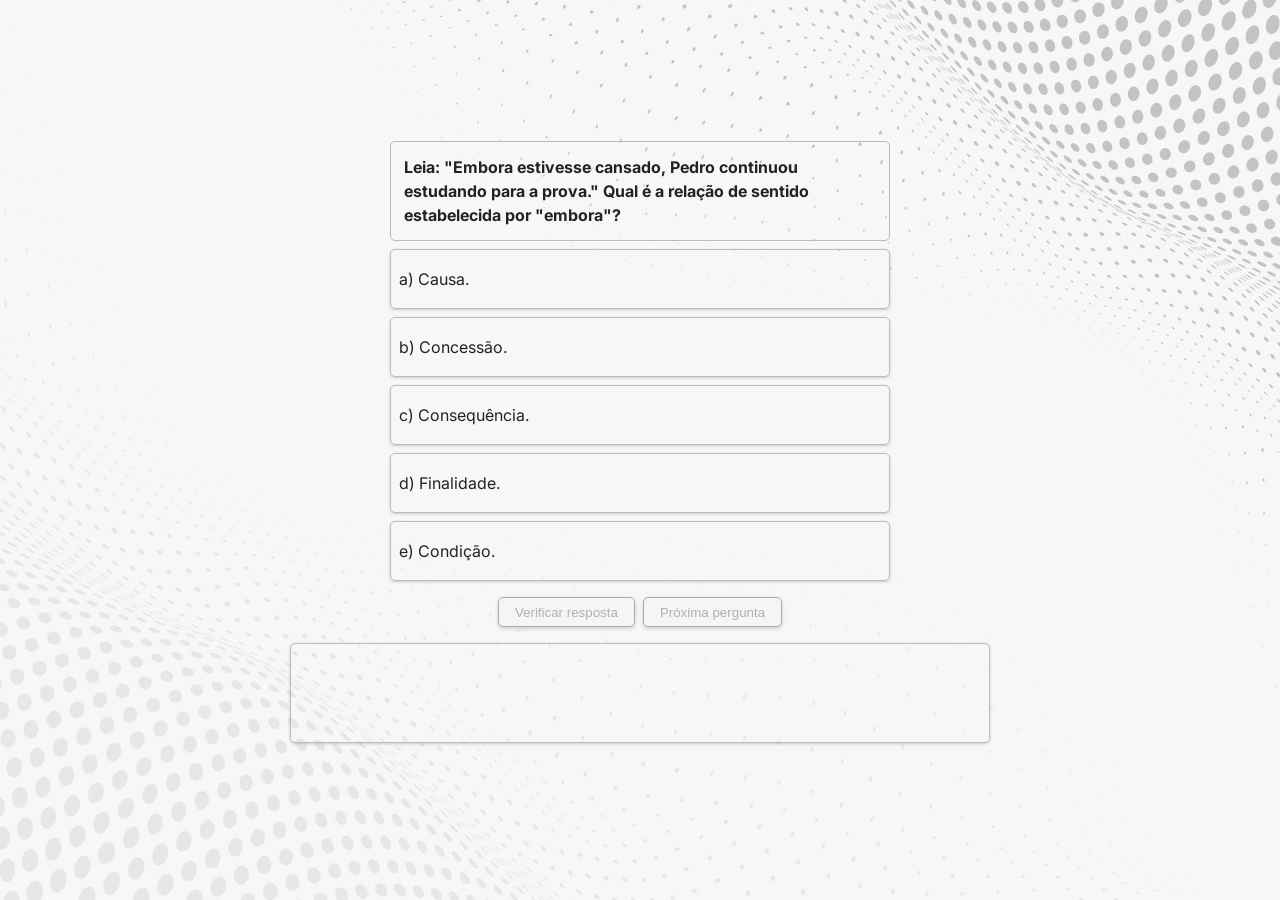
==== portugues.html @ 6d5103ff "Primeiro commit" ====
<!DOCTYPE html>
<html lang="pt-BR">

<head>
  <meta charset="UTF-8">
  <meta name="viewport" content="width=device-width, initial-scale=1.0">

  <script src="portugues-perguntas3.js" defer></script>
  <script src="portugues.js" defer></script>

  <link rel="stylesheet" href="portugues.css">
  <link rel="preconnect" href="https://fonts.googleapis.com">
  <link rel="preconnect" href="https://fonts.gstatic.com" crossorigin>
  <link href="https://fonts.googleapis.com/css2?family=Inter:wght@400;500;600;700&display=swap" rel="stylesheet">

  <title>Quiz - Português</title>
</head>

<body>

  <div class="quiz">

    <div id="question"></div>

    <div class="buttons">
      <button id="verifyQuestion">Verificar resposta</button>
      <button id="nextQuestion">Próxima pergunta</button>
    </div>

    <div id="result"></div>



  </div>

</body>

</html>
---- portugues.css ----
* {
  margin: 0;
  box-sizing: border-box;
}

body {
  font-family: "Inter", sans-serif;
}

.quiz {
  width: 100%;
  height: 100vh;
  display: flex;
  flex-direction: column;
  align-items: center;
  justify-content: center;
  gap: .8rem;
  background-image: url("./images/background-questions.jpg");
  background-size: cover;
  background-position: center;
  background-repeat: no-repeat;
}

#question {
  display: flex;
  justify-content: center;
}

.quiz h1 {
  text-align: center;
  font-size: 15px;
}

.questionDivCSS {
  width: 90%;
  color: rgb(35, 35, 35);
  display: flex;
  flex-direction: column;
  justify-content: center;
  gap: .5rem;
}

.enunciadoCSS {
  padding: 0 .8rem;
  line-height: 1.5;
  font-weight: bold;
  height: 160px;
  border: 1px solid rgb(188, 187, 187);
  border-radius: 5px;
  display: flex;
  justify-content: center;
  align-items: center;
}

.alternativeCSS {
  display: flex;
  align-items: center;
  padding: .5rem;
  height: 80px;
  border: 1px solid rgb(188, 187, 187);
  border-radius: 5px;
  box-shadow: 0 1px 3px rgba(0, 0, 0, 0.18);
}

.buttons {
  width: 90%;
  display: flex;
  justify-content: center;
  gap: .5rem;
  margin: 1rem;

}

.buttons button {
  padding: .4rem 1rem;
  border: 1px solid #aaa;
  border-radius: 5px;
  background-color: #f5f5f5;
  cursor: pointer;
  box-shadow: 0 2px 4px rgba(0, 0, 0, 0.15);
  transition: .2s;
}

.resultCSS {
  width: 90%;
  height: 170px;
  border-radius: 5px;
  border: 1px solid rgb(188, 187, 187);
  margin-bottom: 1rem;
  box-shadow: 0 1px 3px rgba(0, 0, 0, 0.18);
}

.finalCSS {
  width: 90%;
  height: 150px;
  border-radius: 5px;
  border: 1px solid grey;
  display: flex;
  justify-content: center;
  align-items: center;
}

.certa {
  color: #28a745;

  border: 1px solid #28a745;
  box-shadow: 0 2px 5px rgba(0, 128, 0, 0.2);
}

.errada {
  color: #c82333;

  border: 1px solid #dc3545;
  box-shadow: 0 2px 5px rgba(220, 53, 69, 0.2);
}

.resultadoCerto,
.resultadoErrado {
  max-width: 90%;
  height: 170px;
  border-radius: 5px;
  padding: 0 1rem;
  line-height: 1.5;
  display: flex;
  align-items: center;
  color: white;
  margin-bottom: 1rem;
}

.resultadoErrado {
  background-color: #dc3545;
}

.resultadoCerto {
  background-color: #28a745;
}

.selected {
  background-color: #dcdcdc;
}

.resultDivCSS {
  border: 1px solid gray;
  width: 90%;
  height: 250px;
  padding: 1rem;
  border-radius: 7px;
  color: rgb(35, 35, 35);
  display: flex;
  justify-content: center;
  align-items: center;
  margin: 0 auto;
  line-height: 1.5;
}

@media (min-width: 769px) {


  .quiz h1 {
    margin: 2rem;
    font-size: 25px
  }

  .questionDivCSS {
    width: 500px;
  }

  .resultCSS {
    width: 700px;
    height: 100px;
  }

  .resultadoCerto,
  .resultadoErrado {
    width: 700px;
    height: 100px;
  }

  .alternativeCSS:hover {
    background-color: #dcdcdc;
    cursor: pointer;
  }

  .alternativeCSS {
    height: 60px;
  }

  .enunciadoCSS {
    height: 100px;
  }

  .buttons {
    margin: .2rem;
  }


  .finalCSS {
    width: 400px;
    height: 150px;
  }

  .resultDivCSS {
    width: 400px;
    height: 250px;

  }


}
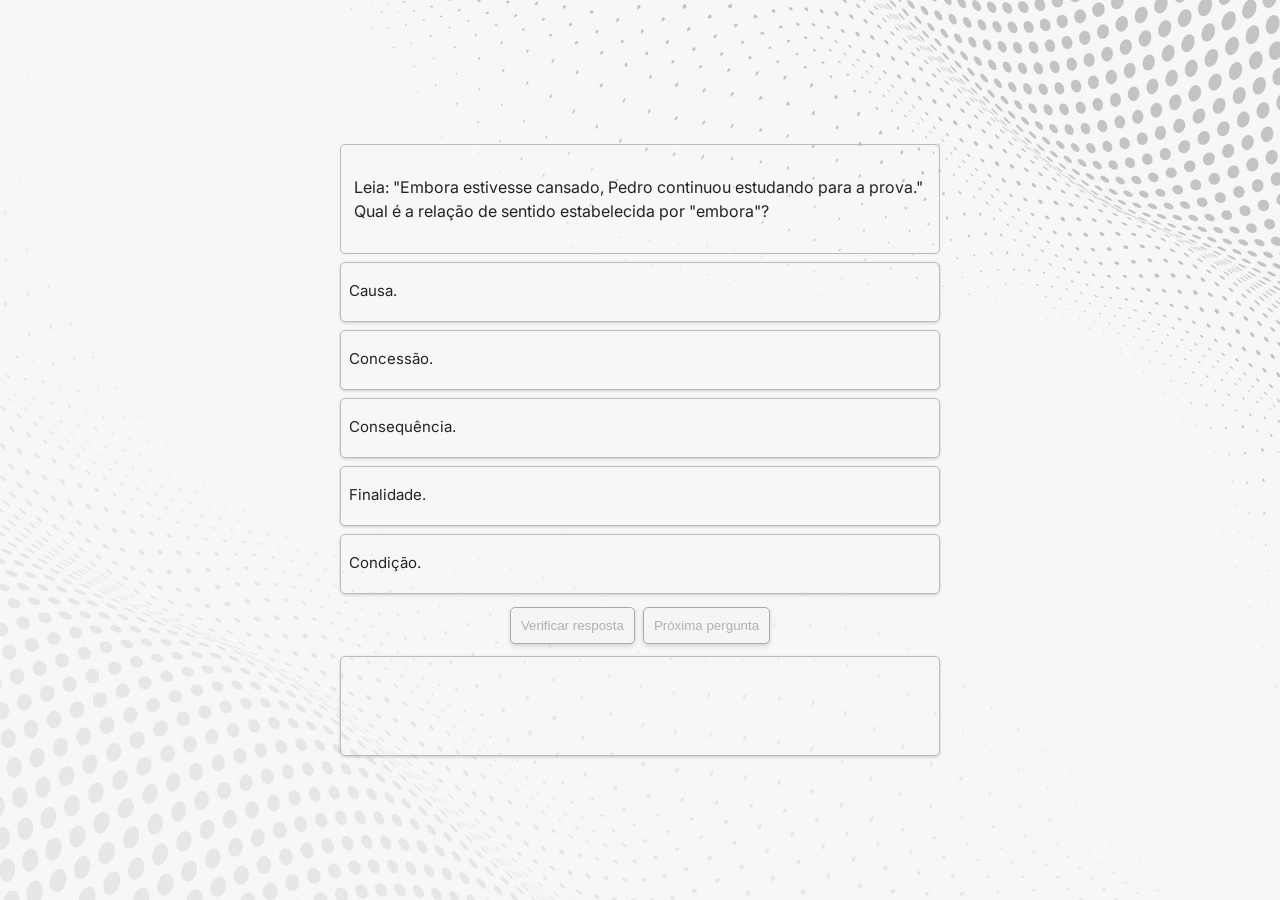
==== commit 9a9df690: "Initial commit" ====
--- a/portugues.html
+++ b/portugues.html
@@ -5,7 +5,7 @@
   <meta charset="UTF-8">
   <meta name="viewport" content="width=device-width, initial-scale=1.0">
 
-  <script src="portugues-perguntas3.js" defer></script>
+  <script src="portugues-perguntas.js" defer></script>
   <script src="portugues.js" defer></script>
 
   <link rel="stylesheet" href="portugues.css">
--- a/portugues.css
+++ b/portugues.css
@@ -5,11 +5,11 @@
 
 body {
   font-family: "Inter", sans-serif;
+
 }
 
 .quiz {
-  width: 100%;
-  height: 100vh;
+  height: 100dvh;
   display: flex;
   flex-direction: column;
   align-items: center;
@@ -19,6 +19,7 @@
   background-size: cover;
   background-position: center;
   background-repeat: no-repeat;
+
 }
 
 #question {
@@ -32,31 +33,36 @@
 }
 
 .questionDivCSS {
-  width: 90%;
   color: rgb(35, 35, 35);
   display: flex;
   flex-direction: column;
   justify-content: center;
+  align-items: center;
   gap: .5rem;
 }
 
 .enunciadoCSS {
+  width: 90%;
+  height: 150px;
+  margin: 0 1rem;
   padding: 0 .8rem;
-  line-height: 1.5;
-  font-weight: bold;
-  height: 160px;
   border: 1px solid rgb(188, 187, 187);
   border-radius: 5px;
   display: flex;
   justify-content: center;
   align-items: center;
+  line-height: 1.5;
 }
 
 .alternativeCSS {
+  height: 60px;
+  width: 90%;
+  font-size: 15px;
+  margin: 0 1rem;
+  line-height: 1.5;
+  padding: 0 .5rem;
   display: flex;
   align-items: center;
-  padding: .5rem;
-  height: 80px;
   border: 1px solid rgb(188, 187, 187);
   border-radius: 5px;
   box-shadow: 0 1px 3px rgba(0, 0, 0, 0.18);
@@ -67,26 +73,24 @@
   display: flex;
   justify-content: center;
   gap: .5rem;
-  margin: 1rem;
 
 }
 
 .buttons button {
-  padding: .4rem 1rem;
   border: 1px solid #aaa;
   border-radius: 5px;
   background-color: #f5f5f5;
   cursor: pointer;
   box-shadow: 0 2px 4px rgba(0, 0, 0, 0.15);
   transition: .2s;
+  padding: 10px;
 }
 
 .resultCSS {
+  height: 120px;
   width: 90%;
-  height: 170px;
   border-radius: 5px;
   border: 1px solid rgb(188, 187, 187);
-  margin-bottom: 1rem;
   box-shadow: 0 1px 3px rgba(0, 0, 0, 0.18);
 }
 
@@ -102,29 +106,26 @@
 
 .certa {
   color: #28a745;
-
   border: 1px solid #28a745;
   box-shadow: 0 2px 5px rgba(0, 128, 0, 0.2);
 }
 
 .errada {
   color: #c82333;
-
   border: 1px solid #dc3545;
   box-shadow: 0 2px 5px rgba(220, 53, 69, 0.2);
 }
 
 .resultadoCerto,
 .resultadoErrado {
-  max-width: 90%;
-  height: 170px;
+  width: 90%;
+  height: 120px;
+  padding: .5rem;
+  line-height: 1.5;
   border-radius: 5px;
-  padding: 0 1rem;
-  line-height: 1.5;
   display: flex;
   align-items: center;
   color: white;
-  margin-bottom: 1rem;
 }
 
 .resultadoErrado {
@@ -142,68 +143,42 @@
 .resultDivCSS {
   border: 1px solid gray;
   width: 90%;
-  height: 250px;
-  padding: 1rem;
+  height: 200px;
+  padding: 0 .5rem;
+  line-height: 1.5;
   border-radius: 7px;
   color: rgb(35, 35, 35);
   display: flex;
   justify-content: center;
   align-items: center;
-  margin: 0 auto;
-  line-height: 1.5;
 }
 
 @media (min-width: 769px) {
-
-
-  .quiz h1 {
-    margin: 2rem;
-    font-size: 25px
+  .alternativeCSS:hover {
+    background-color: rgb(161, 160, 160);
+    cursor: pointer;
+    transition: background-color 0.3s ease;
+    transform: scale(1.01);
   }
 
-  .questionDivCSS {
-    width: 500px;
+  .enunciadoCSS {
+    height: 110px;
+    width: 600px;
+  }
+
+  .alternativeCSS {
+    width: 600px;
   }
 
   .resultCSS {
-    width: 700px;
     height: 100px;
+    width: 600px;
   }
 
   .resultadoCerto,
   .resultadoErrado {
-    width: 700px;
+    width: 600px;
     height: 100px;
-  }
-
-  .alternativeCSS:hover {
-    background-color: #dcdcdc;
-    cursor: pointer;
-  }
-
-  .alternativeCSS {
-    height: 60px;
-  }
-
-  .enunciadoCSS {
-    height: 100px;
-  }
-
-  .buttons {
-    margin: .2rem;
-  }
-
-
-  .finalCSS {
-    width: 400px;
-    height: 150px;
-  }
-
-  .resultDivCSS {
-    width: 400px;
-    height: 250px;
 
   }
-
-
 }
